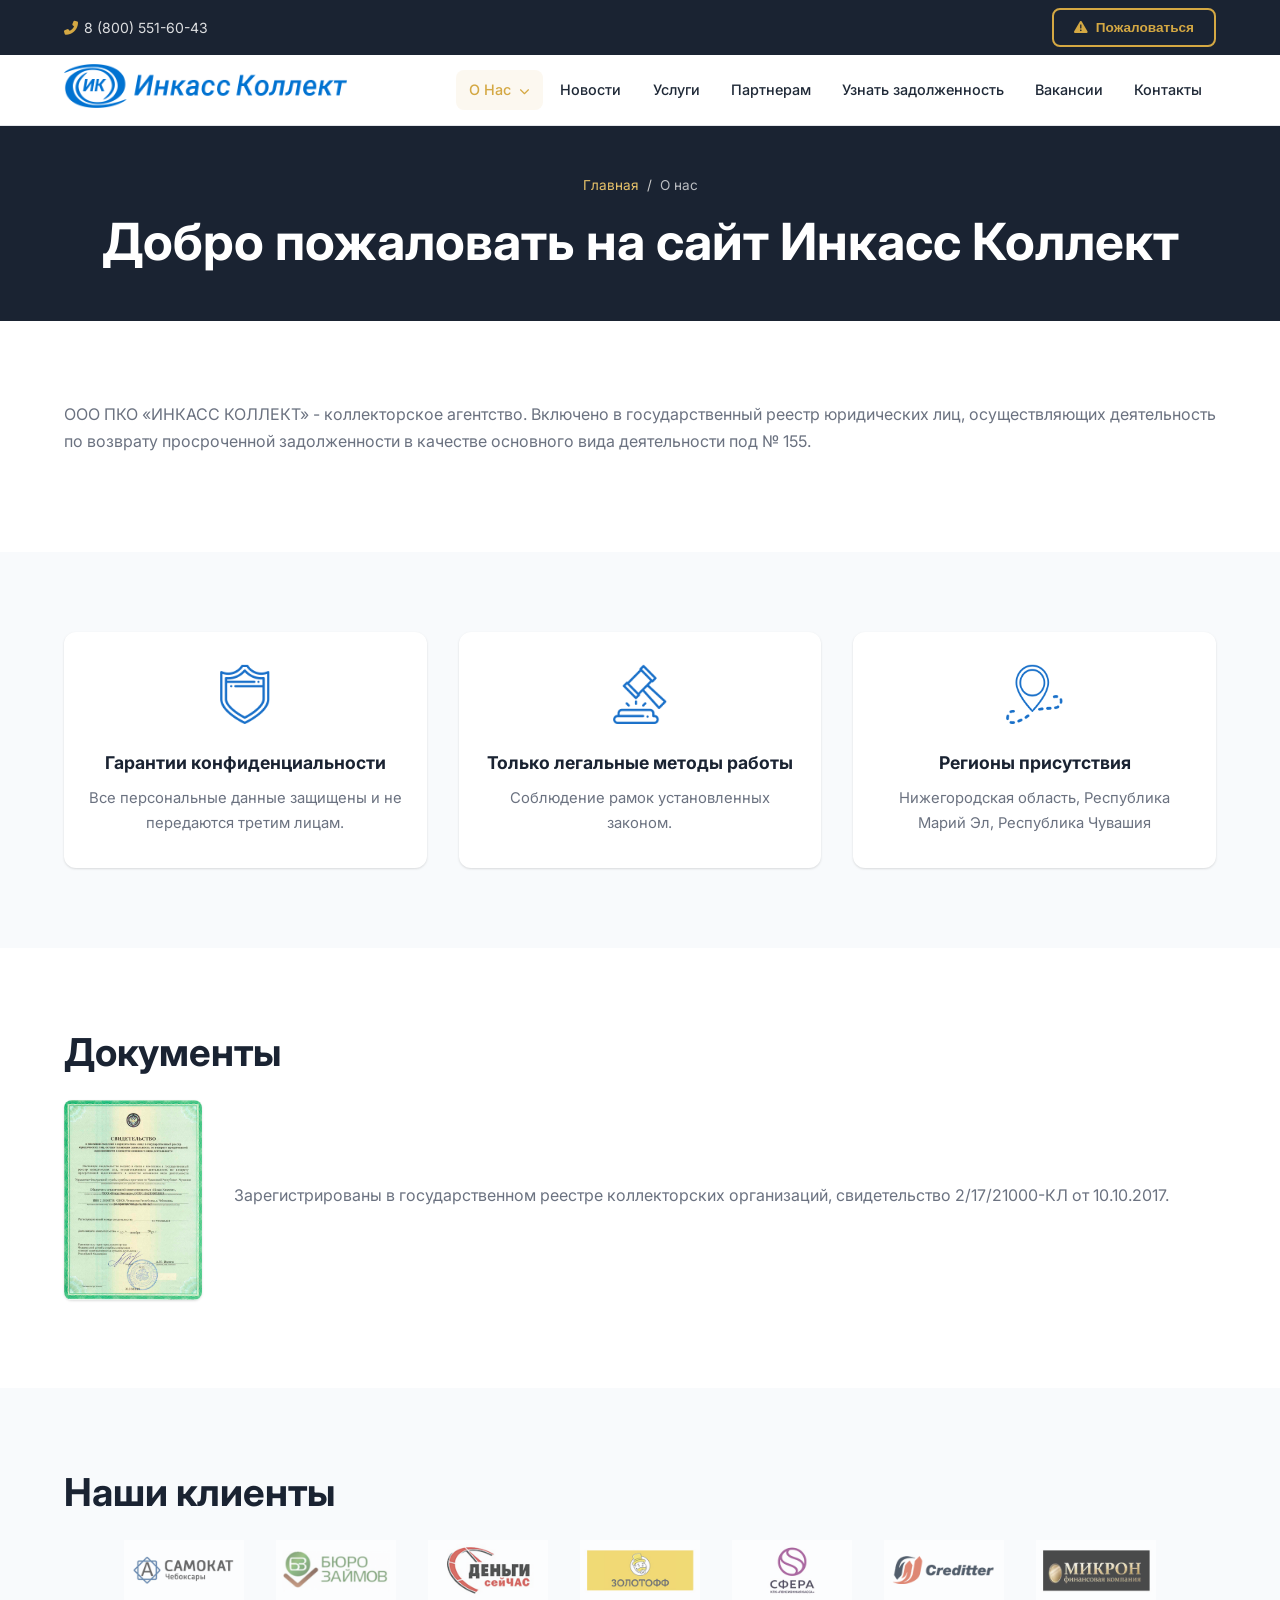
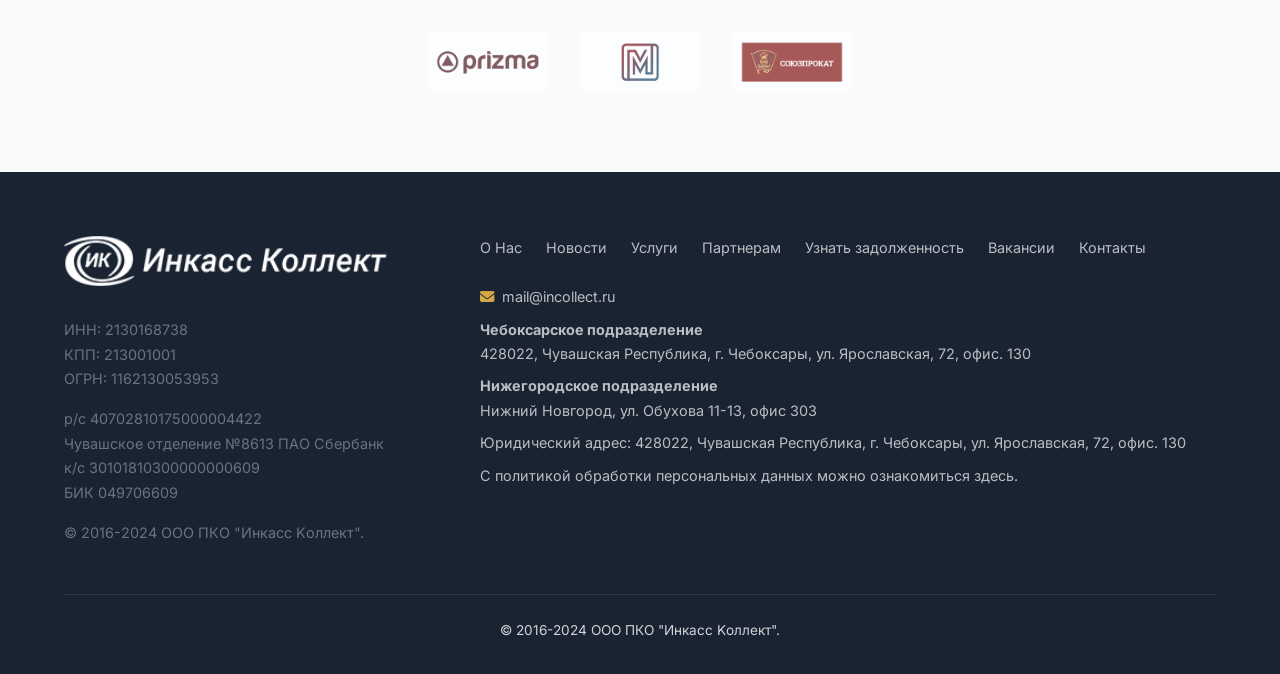
==== about.html @ e7e05b90 "Initial commit: static site for Инкасc Коллект" ====
<!DOCTYPE html>
<html lang="ru">
<head>
  <meta charset="UTF-8">
  <meta name="viewport" content="width=device-width, initial-scale=1.0">
  <title>О нас — Инкасc Коллект</title>
  <meta name="description" content="ООО ПКО «ИНКАСС КОЛЛЕКТ» — коллекторское агентство, включенное в государственный реестр юридических лиц по возврату просроченной задолженности.">
  <meta name="theme-color" content="#1a2332">
  <link rel="icon" href="assets/img/favicon.ico">
  <link rel="preconnect" href="https://fonts.googleapis.com">
  <link rel="preconnect" href="https://fonts.gstatic.com" crossorigin>
  <link href="https://fonts.googleapis.com/css2?family=Inter:wght@400;500;600;700;800&display=swap" rel="stylesheet">
  <link rel="stylesheet" href="https://cdnjs.cloudflare.com/ajax/libs/font-awesome/6.4.0/css/all.min.css">
  <link rel="stylesheet" href="assets/css/style.css">
</head>
<body>

<header class="site-header">
  <div class="header-top">
    <div class="container">
      <div class="header-contact">
        <span><i class="fas fa-phone-alt"></i><a href="tel:88005516043">8 (800) 551-60-43</a></span>
        <span class="d-none d-sm-block"><i class="fas fa-envelope"></i><a href="mailto:mail@incollect.ru">mail@incollect.ru</a></span>
      </div>
      <button class="btn btn-small btn-outline" data-modal="callback"><i class="fas fa-exclamation-triangle"></i> Пожаловаться</button>
    </div>
  </div>
  <div class="header-main">
    <div class="container">
      <a href="/" class="logo">
        <img src="assets/img/logo.png" alt="Инкасc Коллект">
      </a>
      <button class="nav-toggle" aria-label="Меню">
        <span></span><span></span><span></span>
      </button>
      <ul class="nav-list">
        <li class="dropdown">
          <a href="about.html" class="active">О Нас <i class="fas fa-chevron-down" style="font-size:0.65rem;margin-left:4px;"></i></a>
          <div class="dropdown-menu">
            <a href="about.html" class="active">О нас</a>
            <a href="legal-regulation.html">Нормативно правовое регулирование</a>
          </div>
        </li>
        <li><a href="news.html">Новости</a></li>
        <li><a href="services.html">Услуги</a></li>
        <li><a href="partners.html">Партнерам</a></li>
        <li><a href="payments.html">Узнать задолженность</a></li>
        <li><a href="company.html">Вакансии</a></li>
        <li><a href="contacts.html">Контакты</a></li>
      </ul>
    </div>
  </div>
</header>

<main>
  <div class="page-header">
    <div class="container">
      <div class="breadcrumb">
        <a href="/">Главная</a><span class="sep">/</span><span>О нас</span>
      </div>
      <h1>Добро пожаловать на сайт <b>Инкасc Коллект</b></h1>
    </div>
  </div>

  <section>
    <div class="container">
      <p>ООО ПКО «ИНКАСC КОЛЛЕКТ» - коллекторское агентство. Включено в государственный реестр юридических лиц, осуществляющих деятельность по возврату просроченной задолженности в качестве основного вида деятельности под № 155.</p>
    </div>
  </section>

  <section class="bg-alt">
    <div class="container">
      <div class="advantages-grid">
        <div class="advantage-item">
          <img src="assets/img/upload/iblock/8ed/8ed465a3cddb3acd76acf92c5f12c449.png" alt="">
          <div class="title">Гарантии конфиденциальности</div>
          <p>Все персональные данные защищены и не передаются третим лицам.</p>
        </div>
        <div class="advantage-item">
          <img src="assets/img/upload/iblock/695/695aed91cf59f8318fd401364a946ac3.png" alt="">
          <div class="title">Только легальные методы работы</div>
          <p>Соблюдение рамок установленных законом.</p>
        </div>
        <div class="advantage-item">
          <img src="assets/img/upload/iblock/c6d/c6d8e40fd7924816c3a6b636c08e44c5.png" alt="">
          <div class="title">Регионы присутствия</div>
          <p>Нижегородская область, Республика Марий Эл, Республика Чувашия</p>
        </div>
      </div>
    </div>
  </section>

  <section>
    <div class="container">
      <h2>Документы</h2>
      <div class="documents-info">
        <a href="assets/img/upload/iblock/019/019d8836baddf73559ac5d9efa6bfde7.jpg" target="_blank">
          <img src="assets/img/upload/iblock/019/019d8836baddf73559ac5d9efa6bfde7.jpg" alt="Свидетельство">
        </a>
        <div>
          <p>Зарегистрированы в государственном реестре коллекторских организаций, свидетельство 2/17/21000-КЛ от 10.10.2017.</p>
        </div>
      </div>
    </div>
  </section>

  <section class="bg-alt">
    <div class="container">
      <h2>Наши клиенты</h2>
      <div class="partners-grid">
        <img src="assets/img/upload/iblock/273/27325aa86d215797a9acee74e966d6c3.png" alt="Партнер">
        <img src="assets/img/upload/iblock/b7e/b7e305e8c2ce7b43799f52d86cd41a2e.png" alt="Партнер">
        <img src="assets/img/upload/iblock/62c/62c9617738c559310dc9f7ab3bfd20ff.jpg" alt="Партнер">
        <img src="assets/img/upload/iblock/6e1/6e1ca44bdd67b54782b46a4186861665.jpg" alt="Партнер">
        <img src="assets/img/upload/iblock/fb7/fb7dedbafc8ccaf4e61fb5b664a3110c.jpg" alt="Партнер">
        <img src="assets/img/upload/iblock/860/86086cbf4a465e70dbdb6e3605752cff.png" alt="Партнер">
        <img src="assets/img/upload/iblock/6bb/6bbacd85d8e51291da39528c84e3c541.jpg" alt="Партнер">
        <img src="assets/img/upload/iblock/1b0/1b0d5f5c96ac121a966b2328dbb292f7.png" alt="Партнер">
        <img src="assets/img/upload/iblock/f66/f66148795f6ed5610f778b40af2e74a2.png" alt="Партнер">
        <img src="assets/img/upload/iblock/093/0937319e16434fa2a490a7f73c334009.png" alt="Партнер">
      </div>
    </div>
  </section>
</main>

<footer class="site-footer">
  <div class="container">
    <div class="footer-grid">
      <div>
        <a href="/"><img src="assets/img/logo-footer.png" alt="Инкасc Коллект" style="height:50px;"></a>
        <br><br>
        <p>ИНН: 2130168738<br>КПП: 213001001<br>ОГРН: 1162130053953</p>
        <p>р/с 40702810175000004422<br>Чувашское отделение №8613 ПАО Сбербанк<br>к/с 30101810300000000609<br>БИК 049706609</p>
        <p>&copy; 2016-2024 ООО ПКО "Инкасc Kоллект".</p>
      </div>
      <div>
        <div class="footer-menu">
          <a href="about.html">О Нас</a>
          <a href="news.html">Новости</a>
          <a href="services.html">Услуги</a>
          <a href="partners.html">Партнерам</a>
          <a href="payments.html">Узнать задолженность</a>
          <a href="company.html">Вакансии</a>
          <a href="contacts.html">Контакты</a>
        </div>
        <br>
        <div class="footer-contacts">
          <p><i class="fas fa-envelope"></i><a href="mailto:mail@incollect.ru">mail@incollect.ru</a></p>
          <p><strong>Чебоксарское подразделение</strong><br>428022, Чувашская Республика, г. Чебоксары, ул. Ярославская, 72, офис. 130</p>
          <p><strong>Нижегородское подразделение</strong><br>Нижний Новгород, ул. Обухова 11-13, офис 303</p>
          <p>Юридический адрес: 428022, Чувашская Республика, г. Чебоксары, ул. Ярославская, 72, офис. 130</p>
          <p>С политикой обработки персональных данных можно ознакомиться <a href="#">здесь</a>.</p>
        </div>
      </div>
    </div>
    <div class="footer-bottom">
      &copy; 2016-2024 ООО ПКО "Инкасc Kоллект".
    </div>
  </div>
</footer>

<div class="modal-overlay" id="callback">
  <div class="modal-content">
    <div class="modal-header">
      <h4>Пожаловаться на нарушения сотрудников</h4>
      <button class="modal-close">&times;</button>
    </div>
    <div class="modal-body">
      <form onsubmit="event.preventDefault();alert('Форма отправлена (демо)');">
        <div class="form-group">
          <input type="text" class="form-control" placeholder="Ваше имя" required>
        </div>
        <div class="form-group">
          <input type="tel" class="form-control" placeholder="+7 (999) 999-99-99" required>
        </div>
        <div class="form-group">
          <label>Регион:</label>
          <select class="form-control">
            <option>Нижегородская область</option>
            <option>Чувашская Республика</option>
            <option>Республика Марий Эл</option>
          </select>
        </div>
        <div class="form-group">
          <textarea class="form-control" placeholder="Сообщение" rows="6"></textarea>
        </div>
        <button type="submit" class="btn btn-default btn-small">Отправить</button>
        <div class="modal-text-after">Нажимая кнопку &laquo;Отправить&raquo; я даю свое <a href="#">согласие на обработку персональных данных</a></div>
      </form>
    </div>
  </div>
</div>

<div class="modal-overlay" id="offer">
  <div class="modal-content">
    <div class="modal-header">
      <h4>Скачать коммерческое предложение</h4>
      <button class="modal-close">&times;</button>
    </div>
    <div class="modal-body">
      <form onsubmit="event.preventDefault();alert('Форма отправлена (демо)');">
        <div class="form-group">
          <input type="text" class="form-control" placeholder="Ваше имя" required>
        </div>
        <div class="form-group">
          <input type="tel" class="form-control" placeholder="+7 (999) 999-99-99" required>
        </div>
        <button type="submit" class="btn btn-default btn-small">Отправить</button>
        <div class="modal-text-after">Нажимая кнопку &laquo;Отправить&raquo; я даю свое <a href="#">согласие на обработку персональных данных</a></div>
      </form>
    </div>
  </div>
</div>

<div class="modal-overlay" id="callback_order">
  <div class="modal-content">
    <div class="modal-header">
      <h4>Заполните форму и узнайте вашу задолженность</h4>
      <button class="modal-close">&times;</button>
    </div>
    <div class="modal-body">
      <form onsubmit="event.preventDefault();alert('Форма отправлена (демо)');">
        <div class="form-group">
          <h6 style="margin-bottom:10px;">Ваш статус</h6>
          <label style="display:block;font-weight:400;"><input type="radio" name="type" checked> Заемщик</label>
          <label style="display:block;font-weight:400;"><input type="radio" name="type"> Юридическое лицо</label>
          <label style="display:block;font-weight:400;"><input type="radio" name="type"> Гос. орган</label>
        </div>
        <div class="form-group">
          <input type="text" class="form-control" placeholder="Ваше имя" required>
        </div>
        <div class="form-group">
          <input type="tel" class="form-control" placeholder="+7 (999) 999-99-99" required>
        </div>
        <div class="form-group">
          <label>Год рождения</label>
          <input type="date" class="form-control" required>
        </div>
        <div class="form-group">
          <label>Регион:</label>
          <select class="form-control">
            <option>Нижегородская область</option>
            <option>Чувашская Республика</option>
            <option>Республика Марий Эл</option>
          </select>
        </div>
        <div class="form-group">
          <textarea class="form-control" placeholder="Комментарий" rows="4"></textarea>
        </div>
        <button type="submit" class="btn btn-default btn-small">Отправить</button>
        <div class="modal-text-after">Нажимая кнопку &laquo;Отправить&raquo; я даю свое <a href="#">согласие на обработку персональных данных</a></div>
      </form>
    </div>
  </div>
</div>

<script src="assets/js/app.js"></script>
</body>
</html>
---- assets/css/style.css ----
/* ============================================
   Инкасc Коллект — Modern Design
   ============================================ */

:root {
  --primary: #1a2332;
  --primary-light: #2a3a52;
  --accent: #d4a843;
  --accent-light: #e8c36a;
  --accent-dark: #b89232;
  --text: #1f2937;
  --text-light: #6b7280;
  --bg: #ffffff;
  --bg-alt: #f8fafc;
  --bg-dark: #0f1724;
  --border: #e5e7eb;
  --radius: 12px;
  --radius-sm: 8px;
  --shadow: 0 1px 3px rgba(0,0,0,0.08), 0 1px 2px rgba(0,0,0,0.06);
  --shadow-lg: 0 10px 25px rgba(0,0,0,0.1), 0 4px 10px rgba(0,0,0,0.05);
  --transition: 0.3s cubic-bezier(0.4, 0, 0.2, 1);
}

*, *::before, *::after { box-sizing: border-box; margin: 0; padding: 0; }

html { scroll-behavior: smooth; }

body {
  font-family: 'Inter', -apple-system, BlinkMacSystemFont, 'Segoe UI', Roboto, sans-serif;
  color: var(--text);
  line-height: 1.7;
  -webkit-font-smoothing: antialiased;
}

/* --- Typography --- */
h1, h2, h3, h4, h5, h6 { font-weight: 700; line-height: 1.25; color: var(--primary); }
h1 { font-size: clamp(2rem, 4vw, 3.5rem); }
h2 { font-size: clamp(1.5rem, 3vw, 2.5rem); margin-bottom: 1.5rem; }
h2.text-center { text-align: center; }
h3 { font-size: 1.25rem; }

p { margin-bottom: 1rem; color: var(--text-light); }
a { color: var(--accent); text-decoration: none; transition: color var(--transition); }
a:hover { color: var(--accent-dark); }

img { max-width: 100%; height: auto; }

.container { max-width: 1200px; margin: 0 auto; padding: 0 1.5rem; }
.row { display: flex; flex-wrap: wrap; margin: 0 -0.75rem; }
[class*="col-"] { padding: 0 0.75rem; flex: 1 0 0%; }

/* Grid helpers */
.col-12 { flex: 0 0 100%; max-width: 100%; }
.col-6 { flex: 0 0 50%; max-width: 50%; }
.col-4 { flex: 0 0 33.333%; max-width: 33.333%; }
.col-3 { flex: 0 0 25%; max-width: 25%; }
.col-auto { flex: 0 0 auto; width: auto; }

@media (min-width: 768px) {
  .col-sm-4 { flex: 0 0 33.333%; max-width: 33.333%; }
  .col-sm-6 { flex: 0 0 50%; max-width: 50%; }
  .col-sm-7 { flex: 0 0 58.333%; max-width: 58.333%; }
}
@media (min-width: 992px) {
  .col-lg-3 { flex: 0 0 25%; max-width: 25%; }
  .col-lg-4 { flex: 0 0 33.333%; max-width: 33.333%; }
  .col-lg-6 { flex: 0 0 50%; max-width: 50%; }
  .col-lg-8 { flex: 0 0 66.667%; max-width: 66.667%; }
  .d-lg-none { display: none !important; }
  .d-lg-block { display: block !important; }
}

.text-center { text-align: center; }
.text-left { text-align: left; }
.d-none { display: none !important; }
.d-block { display: block !important; }

@media (max-width: 575px) {
  .d-sm-none { display: none !important; }
}

/* --- Buttons --- */
.btn {
  display: inline-flex;
  align-items: center;
  gap: 0.5rem;
  padding: 0.75rem 1.75rem;
  border-radius: var(--radius-sm);
  font-weight: 600;
  font-size: 0.925rem;
  border: none;
  cursor: pointer;
  transition: all var(--transition);
  text-decoration: none;
  line-height: 1.4;
}
.btn-default {
  background: var(--accent);
  color: #fff;
}
.btn-default:hover {
  background: var(--accent-dark);
  color: #fff;
  transform: translateY(-1px);
  box-shadow: var(--shadow-lg);
}
.btn-outline {
  background: transparent;
  border: 2px solid var(--accent);
  color: var(--accent);
}
.btn-outline:hover {
  background: var(--accent);
  color: #fff;
}
.btn-small {
  padding: 0.5rem 1.25rem;
  font-size: 0.85rem;
}
.btn-gray {
  background: rgba(26, 35, 50, 0.08);
  color: var(--primary);
}
.btn-gray:hover {
  background: var(--primary);
  color: #fff;
}

/* ============================================
   HEADER / NAV
   ============================================ */
.site-header {
  position: relative;
  z-index: 100;
}

.header-top {
  background: var(--primary);
  color: #fff;
  padding: 0.5rem 0;
  font-size: 0.875rem;
}
.header-top .container {
  display: flex;
  justify-content: space-between;
  align-items: center;
  flex-wrap: wrap;
  gap: 0.5rem;
}
.header-top a {
  color: rgba(255,255,255,0.85);
}
.header-top a:hover {
  color: var(--accent);
}
.header-contact {
  display: flex;
  align-items: center;
  gap: 1.5rem;
}
.header-contact i {
  margin-right: 0.35rem;
  color: var(--accent);
}

/* Main Nav */
.header-main {
  background: #fff;
  border-bottom: 1px solid var(--border);
}
.header-main .container {
  display: flex;
  justify-content: space-between;
  align-items: center;
  gap: 1rem;
  min-height: 70px;
}
.logo img {
  height: 44px;
  width: auto;
}

.nav-list {
  display: flex;
  list-style: none;
  gap: 0.25rem;
}
.nav-list a {
  display: block;
  padding: 0.5rem 0.85rem;
  color: var(--text);
  font-weight: 500;
  font-size: 0.9rem;
  border-radius: var(--radius-sm);
  transition: all var(--transition);
}
.nav-list a:hover,
.nav-list a.active {
  color: var(--accent);
  background: rgba(212, 168, 67, 0.08);
}
.nav-list .dropdown {
  position: relative;
}
.nav-list .dropdown-menu {
  display: none;
  position: absolute;
  top: 100%;
  left: 0;
  background: #fff;
  border-radius: var(--radius-sm);
  box-shadow: var(--shadow-lg);
  min-width: 220px;
  padding: 0.5rem;
  z-index: 50;
}
.nav-list .dropdown:hover .dropdown-menu {
  display: block;
}
.dropdown-menu a {
  padding: 0.5rem 0.75rem;
}
.dropdown-menu a:hover {
  background: var(--bg-alt);
}

/* Mobile toggle */
.nav-toggle {
  display: none;
  flex-direction: column;
  gap: 5px;
  background: none;
  border: none;
  cursor: pointer;
  padding: 8px;
}
.nav-toggle span {
  display: block;
  width: 24px;
  height: 2px;
  background: var(--primary);
  border-radius: 2px;
  transition: all var(--transition);
}

@media (max-width: 991px) {
  .nav-toggle { display: flex; }
  .nav-list {
    display: none;
    position: absolute;
    top: 100%;
    left: 0;
    right: 0;
    background: #fff;
    flex-direction: column;
    padding: 1rem;
    box-shadow: var(--shadow-lg);
    border-radius: 0 0 var(--radius) var(--radius);
    max-height: 80vh;
    overflow-y: auto;
  }
  .nav-list.open { display: flex; }
  .nav-list .dropdown-menu {
    position: static;
    box-shadow: none;
    padding-left: 1rem;
  }
  .header-main .container { position: relative; }
}

/* ============================================
   HERO / SLIDER
   ============================================ */
.hero-slider {
  position: relative;
  overflow: hidden;
  background: var(--primary);
}
.hero-slide {
  position: relative;
  min-height: 520px;
  display: flex !important;
  align-items: center;
}
.hero-slide .bg-image {
  position: absolute;
  inset: 0;
  background-size: cover;
  background-position: center;
  opacity: 0.3;
}
.hero-slide .container {
  position: relative;
  z-index: 2;
  padding: 4rem 1.5rem;
}
.hero-title {
  color: #fff;
  font-size: clamp(1.75rem, 4vw, 3rem);
  max-width: 600px;
  margin-bottom: 1.5rem;
  line-height: 1.3;
}
.hero-title br { display: none; }
@media (min-width: 576px) {
  .hero-title br { display: inline; }
}

/* ============================================
   SECTIONS
   ============================================ */
section {
  padding: 5rem 0;
}
section.bg-alt {
  background: var(--bg-alt);
}
section.bg-dark {
  background: var(--bg-dark);
  color: rgba(255,255,255,0.85);
}
section.bg-dark h2,
section.bg-dark h3,
section.bg-dark h4 {
  color: #fff;
}
section.bg-dark p {
  color: rgba(255,255,255,0.7);
}

/* Advantages */
.advantages-grid {
  display: grid;
  grid-template-columns: repeat(auto-fit, minmax(280px, 1fr));
  gap: 2rem;
}
.advantage-item {
  text-align: center;
  padding: 2rem 1.5rem;
  background: #fff;
  border-radius: var(--radius);
  box-shadow: var(--shadow);
  transition: transform var(--transition), box-shadow var(--transition);
}
.advantage-item:hover {
  transform: translateY(-4px);
  box-shadow: var(--shadow-lg);
}
.advantage-item img {
  height: 60px;
  margin-bottom: 1rem;
}
.advantage-item .title {
  font-weight: 700;
  font-size: 1.1rem;
  color: var(--primary);
  margin-bottom: 0.5rem;
}
.advantage-item p {
  font-size: 0.925rem;
  color: var(--text-light);
  margin: 0;
}

/* About section */
.about-section {
  position: relative;
}
.about-section::before {
  content: '';
  position: absolute;
  inset: 0;
  background-size: cover;
  background-position: center;
  opacity: 0.06;
  z-index: 0;
}
.about-section .container {
  position: relative;
  z-index: 1;
}

/* Services grid */
.services-grid {
  display: grid;
  grid-template-columns: repeat(auto-fill, minmax(320px, 1fr));
  gap: 1.5rem;
}
.service-card {
  display: flex;
  gap: 1rem;
  padding: 1.5rem;
  background: #fff;
  border-radius: var(--radius);
  box-shadow: var(--shadow);
  transition: transform var(--transition), box-shadow var(--transition);
  align-items: flex-start;
}
.service-card:hover {
  transform: translateY(-3px);
  box-shadow: var(--shadow-lg);
}
.service-card .icon {
  flex-shrink: 0;
  width: 56px;
  height: 56px;
  display: flex;
  align-items: center;
  justify-content: center;
  background: rgba(212, 168, 67, 0.1);
  border-radius: var(--radius-sm);
}
.service-card .icon img {
  width: 32px;
  height: 32px;
}
.service-card .content .title {
  font-weight: 700;
  color: var(--primary);
  margin-bottom: 0.35rem;
}
.service-card .content .desc {
  font-size: 0.9rem;
  color: var(--text-light);
  line-height: 1.6;
}

/* Payments */
.payments-grid {
  display: grid;
  grid-template-columns: repeat(auto-fill, minmax(300px, 1fr));
  gap: 1.5rem;
}

/* News */
.news-grid {
  display: grid;
  grid-template-columns: repeat(auto-fill, minmax(320px, 1fr));
  gap: 1.5rem;
}
.news-card {
  background: #fff;
  border-radius: var(--radius);
  box-shadow: var(--shadow);
  overflow: hidden;
  transition: transform var(--transition), box-shadow var(--transition);
  cursor: pointer;
}
.news-card:hover {
  transform: translateY(-4px);
  box-shadow: var(--shadow-lg);
}
.news-card .card-img {
  height: 200px;
  background-size: cover;
  background-position: center;
}
.news-card .card-body {
  padding: 1.25rem;
}
.news-card .card-body h5 {
  font-size: 1.05rem;
  margin-bottom: 0.5rem;
  color: var(--primary);
}
.news-card .card-body p {
  font-size: 0.9rem;
  color: var(--text-light);
  margin: 0;
}
.news-card .card-footer {
  padding: 0.75rem 1.25rem;
  border-top: 1px solid var(--border);
  font-size: 0.85rem;
  color: var(--text-light);
}

/* Documents / certificates */
.documents-slider {
  display: flex;
  gap: 1.5rem;
  justify-content: center;
  flex-wrap: wrap;
}
.documents-slider a {
  display: block;
  border-radius: var(--radius);
  overflow: hidden;
  box-shadow: var(--shadow);
  transition: transform var(--transition);
  max-width: 240px;
}
.documents-slider a:hover {
  transform: scale(1.03);
}

/* Counter (stats) */
.stats-grid {
  display: flex;
  justify-content: center;
  gap: 3rem;
  flex-wrap: wrap;
}
.stat-item {
  text-align: center;
}
.stat-item .number {
  font-size: 2.5rem;
  font-weight: 800;
  color: var(--accent);
}
.stat-item .label {
  color: rgba(255,255,255,0.8);
  font-size: 0.95rem;
  max-width: 200px;
}

/* Partners */
.partners-grid {
  display: flex;
  flex-wrap: wrap;
  justify-content: center;
  align-items: center;
  gap: 2rem;
}
.partners-grid img {
  max-height: 60px;
  filter: grayscale(0.3);
  opacity: 0.7;
  transition: all var(--transition);
}
.partners-grid img:hover {
  filter: grayscale(0);
  opacity: 1;
}

/* Documents info */
.documents-info {
  display: flex;
  gap: 2rem;
  align-items: center;
  flex-wrap: wrap;
}
.documents-info img {
  max-height: 200px;
  border-radius: var(--radius-sm);
  box-shadow: var(--shadow);
}

/* ============================================
   FOOTER
   ============================================ */
.site-footer {
  background: var(--primary);
  color: rgba(255,255,255,0.8);
  padding: 4rem 0 2rem;
  font-size: 0.9rem;
}
.site-footer h4 {
  color: #fff;
  margin-bottom: 1rem;
  font-size: 1rem;
}
.site-footer a {
  color: rgba(255,255,255,0.7);
}
.site-footer a:hover {
  color: var(--accent);
}
.footer-grid {
  display: grid;
  grid-template-columns: 1fr 2fr;
  gap: 3rem;
}
.footer-menu {
  display: flex;
  flex-wrap: wrap;
  gap: 0.5rem 1.5rem;
}
.footer-menu a {
  font-size: 0.9rem;
}
.footer-contacts p {
  margin-bottom: 0.5rem;
  color: rgba(255,255,255,0.7);
}
.footer-contacts i {
  color: var(--accent);
  margin-right: 0.5rem;
}
.footer-bottom {
  margin-top: 2rem;
  padding-top: 1.5rem;
  border-top: 1px solid rgba(255,255,255,0.1);
  text-align: center;
  font-size: 0.85rem;
}
@media (max-width: 767px) {
  .footer-grid {
    grid-template-columns: 1fr;
    gap: 2rem;
  }
}

/* ============================================
   BREADCRUMBS
   ============================================ */
.breadcrumb {
  padding: 1rem 0;
  font-size: 0.85rem;
  color: var(--text-light);
}
.breadcrumb a {
  color: var(--primary-light);
}
.breadcrumb a:hover {
  color: var(--accent);
}
.breadcrumb .sep {
  margin: 0 0.5rem;
  color: #ccc;
}

/* ============================================
   MODALS
   ============================================ */
.modal-overlay {
  display: none;
  position: fixed;
  inset: 0;
  background: rgba(0,0,0,0.5);
  z-index: 1000;
  justify-content: center;
  align-items: center;
  padding: 1rem;
}
.modal-overlay.open {
  display: flex;
}
.modal-content {
  background: #fff;
  border-radius: var(--radius);
  max-width: 500px;
  width: 100%;
  max-height: 90vh;
  overflow-y: auto;
  box-shadow: 0 25px 50px rgba(0,0,0,0.2);
}
.modal-header {
  display: flex;
  justify-content: space-between;
  align-items: center;
  padding: 1.25rem 1.5rem;
  border-bottom: 1px solid var(--border);
}
.modal-header h4 {
  font-size: 1.1rem;
  margin: 0;
}
.modal-close {
  background: none;
  border: none;
  font-size: 1.5rem;
  cursor: pointer;
  color: var(--text-light);
  padding: 0;
  line-height: 1;
}
.modal-close:hover {
  color: var(--text);
}
.modal-body {
  padding: 1.5rem;
}
.form-group {
  margin-bottom: 1rem;
}
.form-group label {
  display: block;
  font-weight: 600;
  font-size: 0.9rem;
  color: var(--text);
  margin-bottom: 0.35rem;
}
.form-control {
  width: 100%;
  padding: 0.65rem 0.85rem;
  border: 1px solid var(--border);
  border-radius: var(--radius-sm);
  font-size: 0.925rem;
  transition: border-color var(--transition);
  font-family: inherit;
}
.form-control:focus {
  outline: none;
  border-color: var(--accent);
  box-shadow: 0 0 0 3px rgba(212, 168, 67, 0.15);
}
textarea.form-control {
  resize: vertical;
  min-height: 100px;
}
select.form-control {
  appearance: auto;
}
.modal-text-after {
  font-size: 0.8rem;
  color: var(--text-light);
  margin-top: 0.75rem;
}

/* ============================================
   PAGE HEADER
   ============================================ */
.page-header {
  background: var(--primary);
  color: #fff;
  padding: 3rem 0;
  text-align: center;
}
.page-header h1 {
  color: #fff;
  margin: 0;
}
.page-header .breadcrumb {
  color: rgba(255,255,255,0.7);
  padding: 0 0 0.75rem;
}
.page-header .breadcrumb a {
  color: var(--accent-light);
}

/* ============================================
   CONTACT PAGE
   ============================================ */
.contact-item {
  padding: 1.5rem;
  background: #fff;
  border-radius: var(--radius);
  box-shadow: var(--shadow);
  margin-bottom: 1rem;
  height: 100%;
}
.contact-item h5 {
  color: var(--primary);
  margin-bottom: 0.5rem;
}
.contact-item p {
  margin-bottom: 0.35rem;
}

/* ============================================
   LEGAL FRAMEWORK
   ============================================ */
.legal-list {
  list-style: none;
  padding: 0;
}
.legal-list li {
  padding: 0.75rem 0;
  border-bottom: 1px solid var(--border);
}
.legal-list li:last-child {
  border-bottom: none;
}
.legal-list a {
  font-weight: 500;
}

/* ============================================
   UTILITIES
   ============================================ */
.mb-2 { margin-bottom: 0.5rem; }
.mb-3 { margin-bottom: 1rem; }
.mb-4 { margin-bottom: 1.5rem; }
.mt-3 { margin-top: 1rem; }
.mt-4 { margin-top: 1.5rem; }
.mr-2 { margin-right: 0.5rem; }
.p-0 { padding: 0; }
.w-100 { width: 100%; }
.d-flex { display: flex; }
.align-center { align-items: center; }
.justify-center { justify-content: center; }
.justify-between { justify-content: space-between; }
.gap-2 { gap: 0.5rem; }
.gap-3 { gap: 1rem; }
.flex-wrap { flex-wrap: wrap; }
.flex-column { flex-direction: column; }

/* Maps */
.map-container {
  border-radius: var(--radius-sm);
  overflow: hidden;
  margin-top: 0.5rem;
}
.map-container iframe,
.map-container script + * {
  width: 100%;
  border: none;
}

/* Blockquote styling */
blockquote {
  padding: 1.25rem;
  border-left: 3px solid var(--accent);
  background: var(--bg-alt);
  border-radius: 0 var(--radius-sm) var(--radius-sm) 0;
  margin-bottom: 1rem;
}
blockquote p { margin-bottom: 0.25rem; }
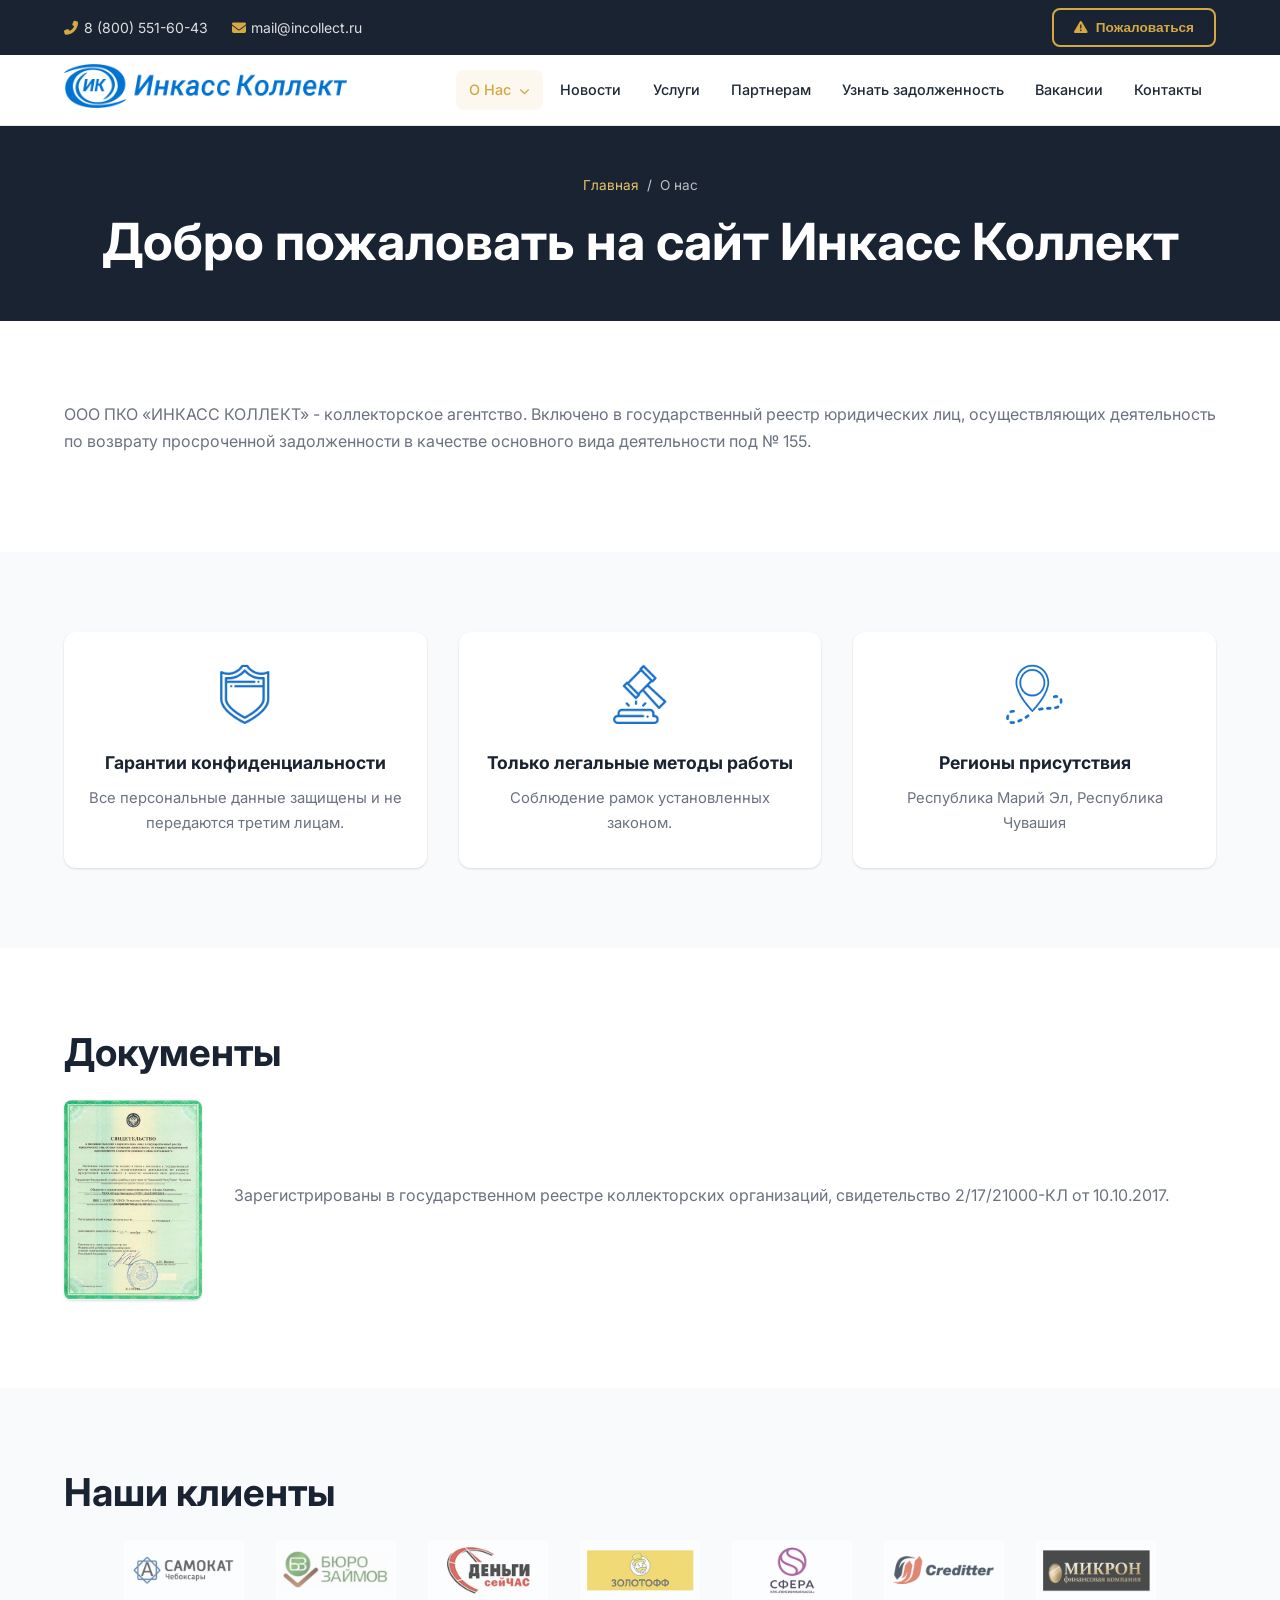
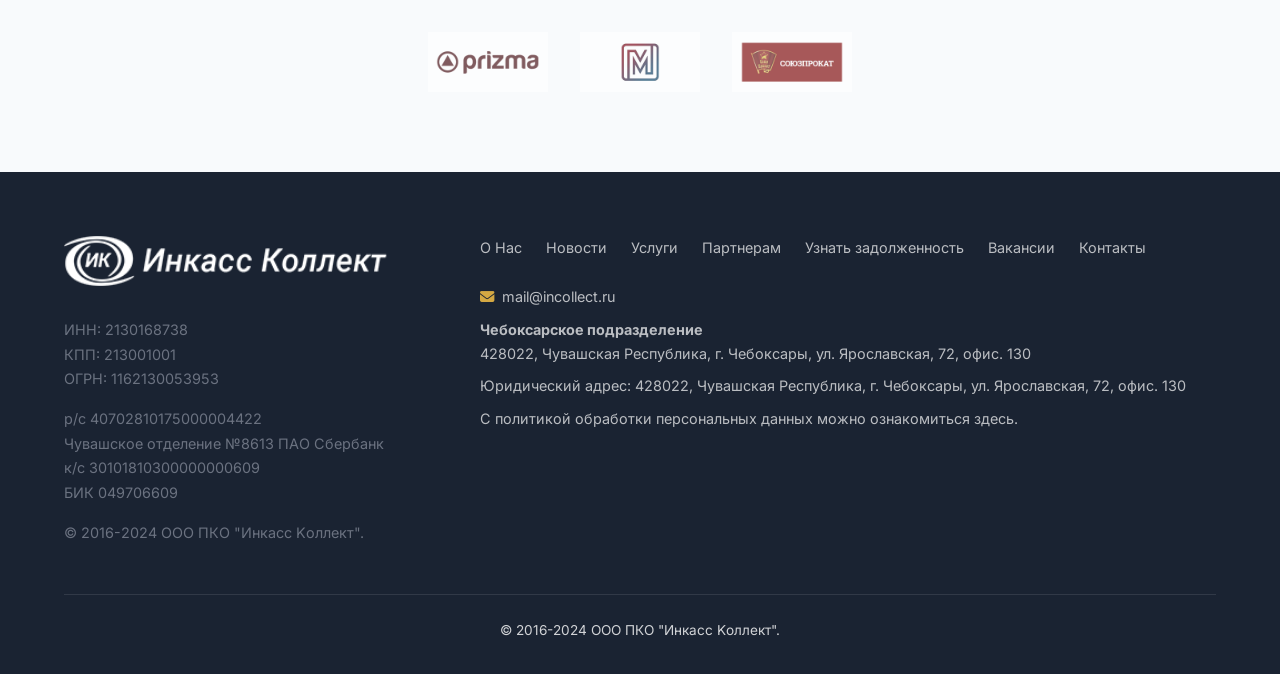
==== commit e8283b03: "Remove Nizhny Novgorod branch info; add YooKassa payment integration" ====
--- a/about.html
+++ b/about.html
@@ -84,7 +84,7 @@
         <div class="advantage-item">
           <img src="assets/img/upload/iblock/c6d/c6d8e40fd7924816c3a6b636c08e44c5.png" alt="">
           <div class="title">Регионы присутствия</div>
-          <p>Нижегородская область, Республика Марий Эл, Республика Чувашия</p>
+          <p>Республика Марий Эл, Республика Чувашия</p>
         </div>
       </div>
     </div>
@@ -147,7 +147,6 @@
         <div class="footer-contacts">
           <p><i class="fas fa-envelope"></i><a href="mailto:mail@incollect.ru">mail@incollect.ru</a></p>
           <p><strong>Чебоксарское подразделение</strong><br>428022, Чувашская Республика, г. Чебоксары, ул. Ярославская, 72, офис. 130</p>
-          <p><strong>Нижегородское подразделение</strong><br>Нижний Новгород, ул. Обухова 11-13, офис 303</p>
           <p>Юридический адрес: 428022, Чувашская Республика, г. Чебоксары, ул. Ярославская, 72, офис. 130</p>
           <p>С политикой обработки персональных данных можно ознакомиться <a href="#">здесь</a>.</p>
         </div>
@@ -176,7 +175,6 @@
         <div class="form-group">
           <label>Регион:</label>
           <select class="form-control">
-            <option>Нижегородская область</option>
             <option>Чувашская Республика</option>
             <option>Республика Марий Эл</option>
           </select>
@@ -239,7 +237,6 @@
         <div class="form-group">
           <label>Регион:</label>
           <select class="form-control">
-            <option>Нижегородская область</option>
             <option>Чувашская Республика</option>
             <option>Республика Марий Эл</option>
           </select>
--- a/assets/css/style.css
+++ b/assets/css/style.css
@@ -57,9 +57,10 @@
 .col-auto { flex: 0 0 auto; width: auto; }
 
 @media (min-width: 768px) {
-  .col-sm-4 { flex: 0 0 33.333%; max-width: 33.333%; }
-  .col-sm-6 { flex: 0 0 50%; max-width: 50%; }
+  .col-sm-4, .col-md-4 { flex: 0 0 33.333%; max-width: 33.333%; }
+  .col-sm-6, .col-md-6 { flex: 0 0 50%; max-width: 50%; }
   .col-sm-7 { flex: 0 0 58.333%; max-width: 58.333%; }
+  .col-md-8 { flex: 0 0 66.667%; max-width: 66.667%; }
 }
 @media (min-width: 992px) {
   .col-lg-3 { flex: 0 0 25%; max-width: 25%; }
@@ -77,6 +78,9 @@
 
 @media (max-width: 575px) {
   .d-sm-none { display: none !important; }
+}
+@media (min-width: 576px) {
+  .d-sm-block { display: block !important; }
 }
 
 /* --- Buttons --- */
@@ -275,12 +279,23 @@
   position: relative;
   overflow: hidden;
   background: var(--primary);
+  min-height: 520px;
 }
 .hero-slide {
-  position: relative;
+  position: absolute;
+  inset: 0;
   min-height: 520px;
-  display: flex !important;
-  align-items: center;
+  display: flex;
+  align-items: center;
+  opacity: 0;
+  visibility: hidden;
+  transition: opacity 0.6s ease, visibility 0.6s ease;
+  z-index: 1;
+}
+.hero-slide.active {
+  opacity: 1;
+  visibility: visible;
+  z-index: 2;
 }
 .hero-slide .bg-image {
   position: absolute;
@@ -288,6 +303,28 @@
   background-size: cover;
   background-position: center;
   opacity: 0.3;
+}
+.slider-dots {
+  position: absolute;
+  bottom: 1.5rem;
+  left: 0;
+  right: 0;
+  display: flex;
+  justify-content: center;
+  gap: 0.5rem;
+  z-index: 5;
+}
+.slider-dots span {
+  width: 10px;
+  height: 10px;
+  border-radius: 50%;
+  background: rgba(255, 255, 255, 0.4);
+  cursor: pointer;
+  transition: background var(--transition), transform var(--transition);
+}
+.slider-dots span.active {
+  background: var(--accent);
+  transform: scale(1.25);
 }
 .hero-slide .container {
   position: relative;
@@ -431,6 +468,41 @@
   grid-template-columns: repeat(auto-fill, minmax(300px, 1fr));
   gap: 1.5rem;
 }
+
+/* YooKassa online payment */
+.yookassa-pay {
+  max-width: 560px;
+  margin: 0 auto 2.5rem;
+  background: #fff;
+  border-radius: var(--radius);
+  box-shadow: var(--shadow);
+  padding: 1.75rem 2rem;
+}
+.yookassa-pay__title {
+  text-align: center;
+  margin-bottom: 0.5rem;
+}
+.yookassa-pay__sub {
+  text-align: center;
+  color: var(--text-light);
+  font-size: 0.9rem;
+  margin-bottom: 1.25rem;
+}
+.yookassa-pay__note {
+  margin-top: 0.75rem;
+  font-size: 0.8rem;
+  color: var(--text-light);
+  text-align: center;
+}
+.yookassa-pay__msg {
+  margin-top: 0.75rem;
+  text-align: center;
+  font-size: 0.9rem;
+  color: var(--text-light);
+  min-height: 1.2em;
+}
+.yookassa-pay__msg.is-error { color: #c0392b; }
+.btn-block { display: flex; width: 100%; justify-content: center; }
 
 /* News */
 .news-grid {
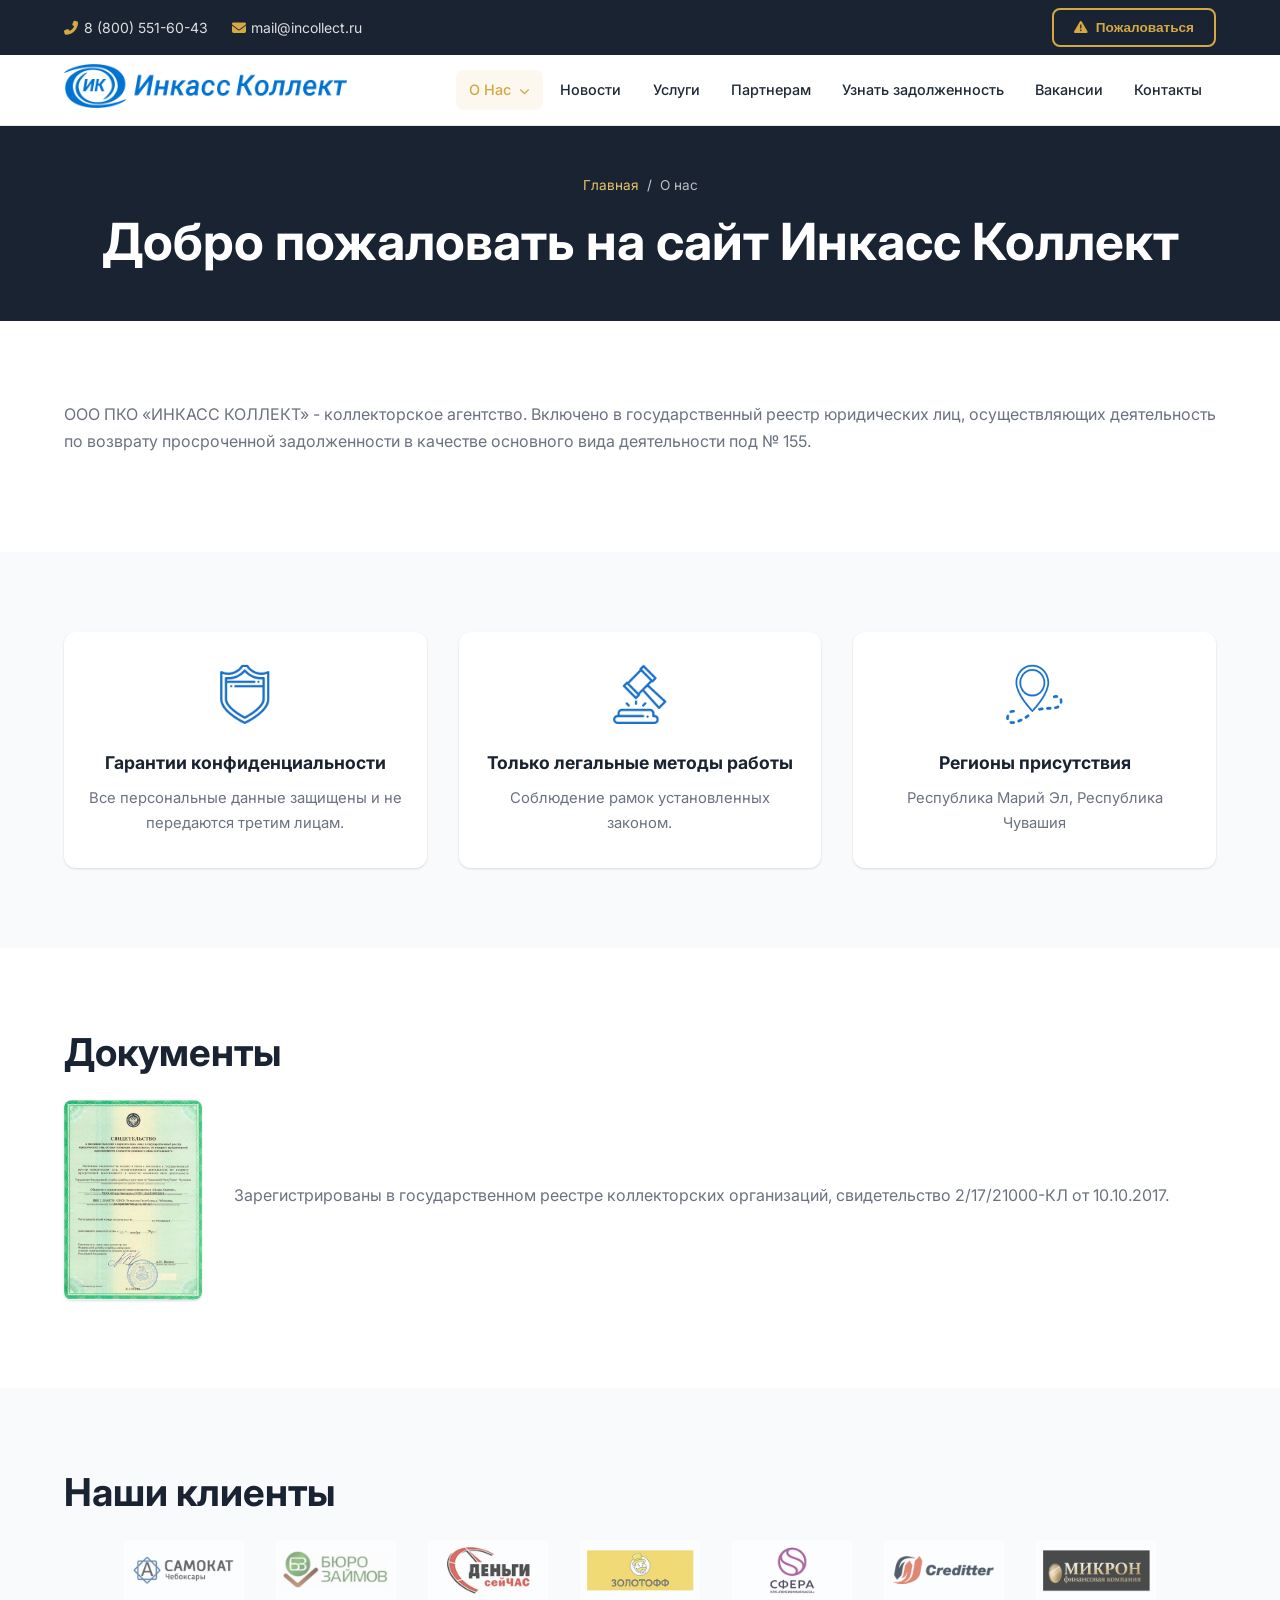
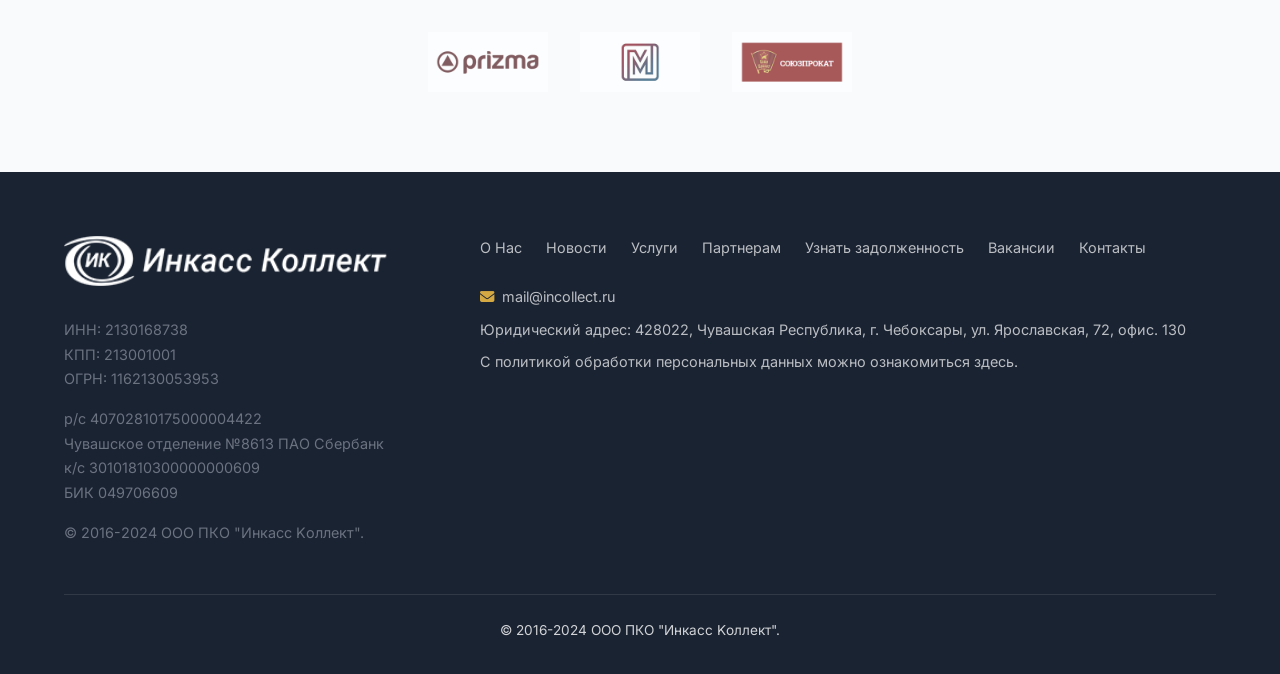
==== commit cea49322: "Remove 'Чебоксарское подразделение' wording (single company, no branches)" ====
--- a/about.html
+++ b/about.html
@@ -146,7 +146,6 @@
         <br>
         <div class="footer-contacts">
           <p><i class="fas fa-envelope"></i><a href="mailto:mail@incollect.ru">mail@incollect.ru</a></p>
-          <p><strong>Чебоксарское подразделение</strong><br>428022, Чувашская Республика, г. Чебоксары, ул. Ярославская, 72, офис. 130</p>
           <p>Юридический адрес: 428022, Чувашская Республика, г. Чебоксары, ул. Ярославская, 72, офис. 130</p>
           <p>С политикой обработки персональных данных можно ознакомиться <a href="#">здесь</a>.</p>
         </div>
